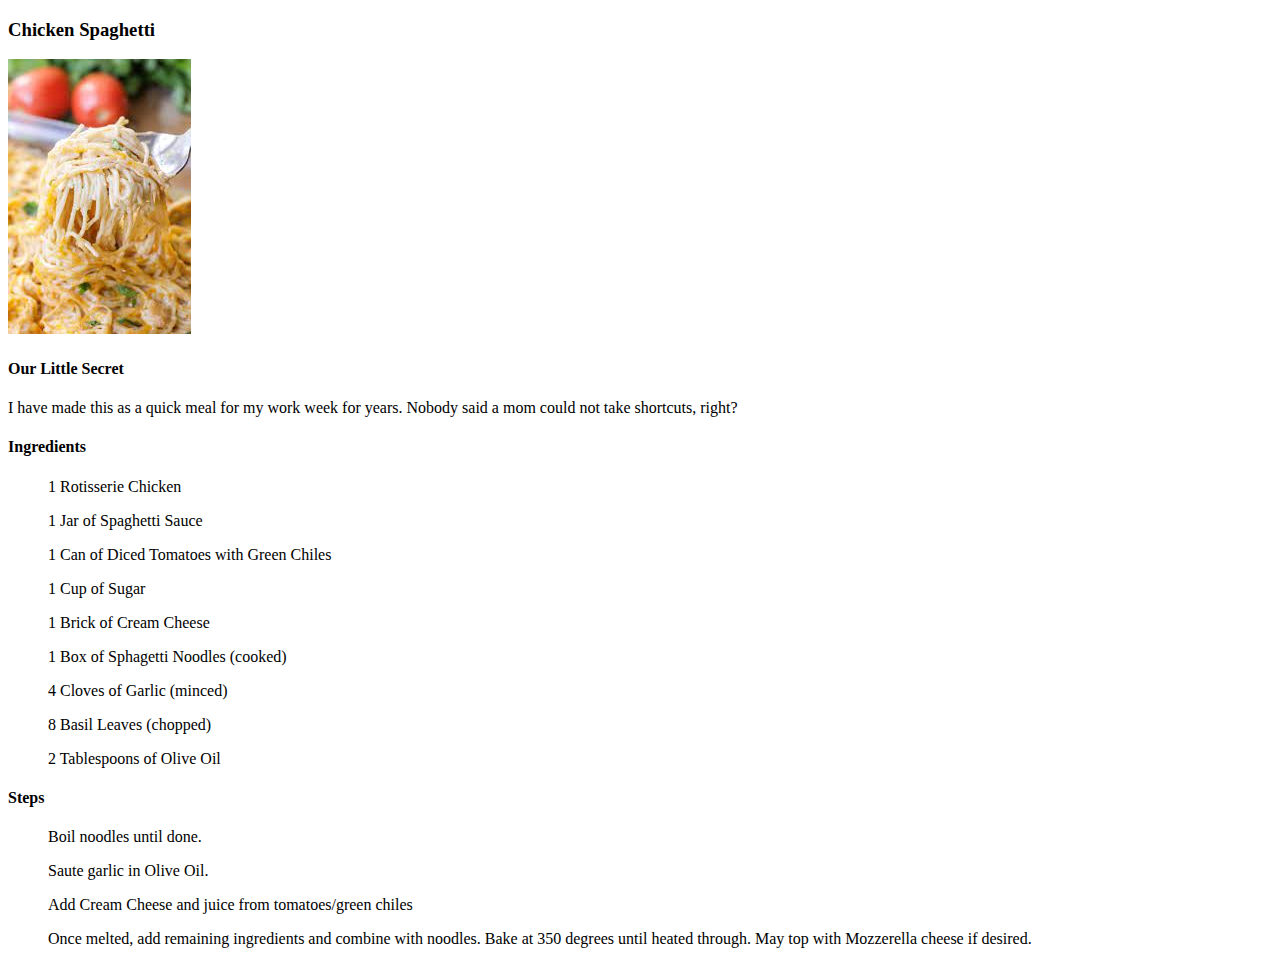
==== chicken-spaghetti.html @ 8ef5a60e "chicken-spaghetti.html" ====
<!DOCTYPE html>
<html lang="en">
<head>
    <meta charset="UTF-8">
    <meta http-equiv="X-UA-Compatible" content="IE=edge">
    <meta name="viewport" content="width=device-width, initial-scale=1.0">
    <title>Document</title>
</head>
<body>
    <h3>Chicken Spaghetti</h3>
    <img src="images/chickenspaghetti.jpeg">
    <h4>Our Little Secret</h4>
    <p>I have made this as a quick meal for my work week for years. 
        Nobody said a mom could not take shortcuts, right?</p>
    <h4>Ingredients</h4>
    <ul>1 Rotisserie Chicken</ul>
    <ul>1 Jar of Spaghetti Sauce</ul>
    <ul>1 Can of Diced Tomatoes with Green Chiles</ul>
    <ul>1 Cup of Sugar</ul>
    <ul>1 Brick of Cream Cheese</ul>
    <ul>1 Box of Sphagetti Noodles (cooked)</ul>
    <ul>4 Cloves of Garlic (minced)</ul>
    <ul>8 Basil Leaves (chopped)</ul>
    <ul>2 Tablespoons of Olive Oil </ul>
    <h4>Steps</h4>        
    <ol>Boil noodles until done.</ol>
    <ol>Saute garlic in Olive Oil.</ol>
    <ol>Add Cream Cheese and juice from tomatoes/green chiles</ol>
    <ol>Once melted, add remaining ingredients and combine with noodles.
        Bake at 350 degrees until heated through.  May top with Mozzerella 
        cheese if desired.</ol>
</body>
</html>
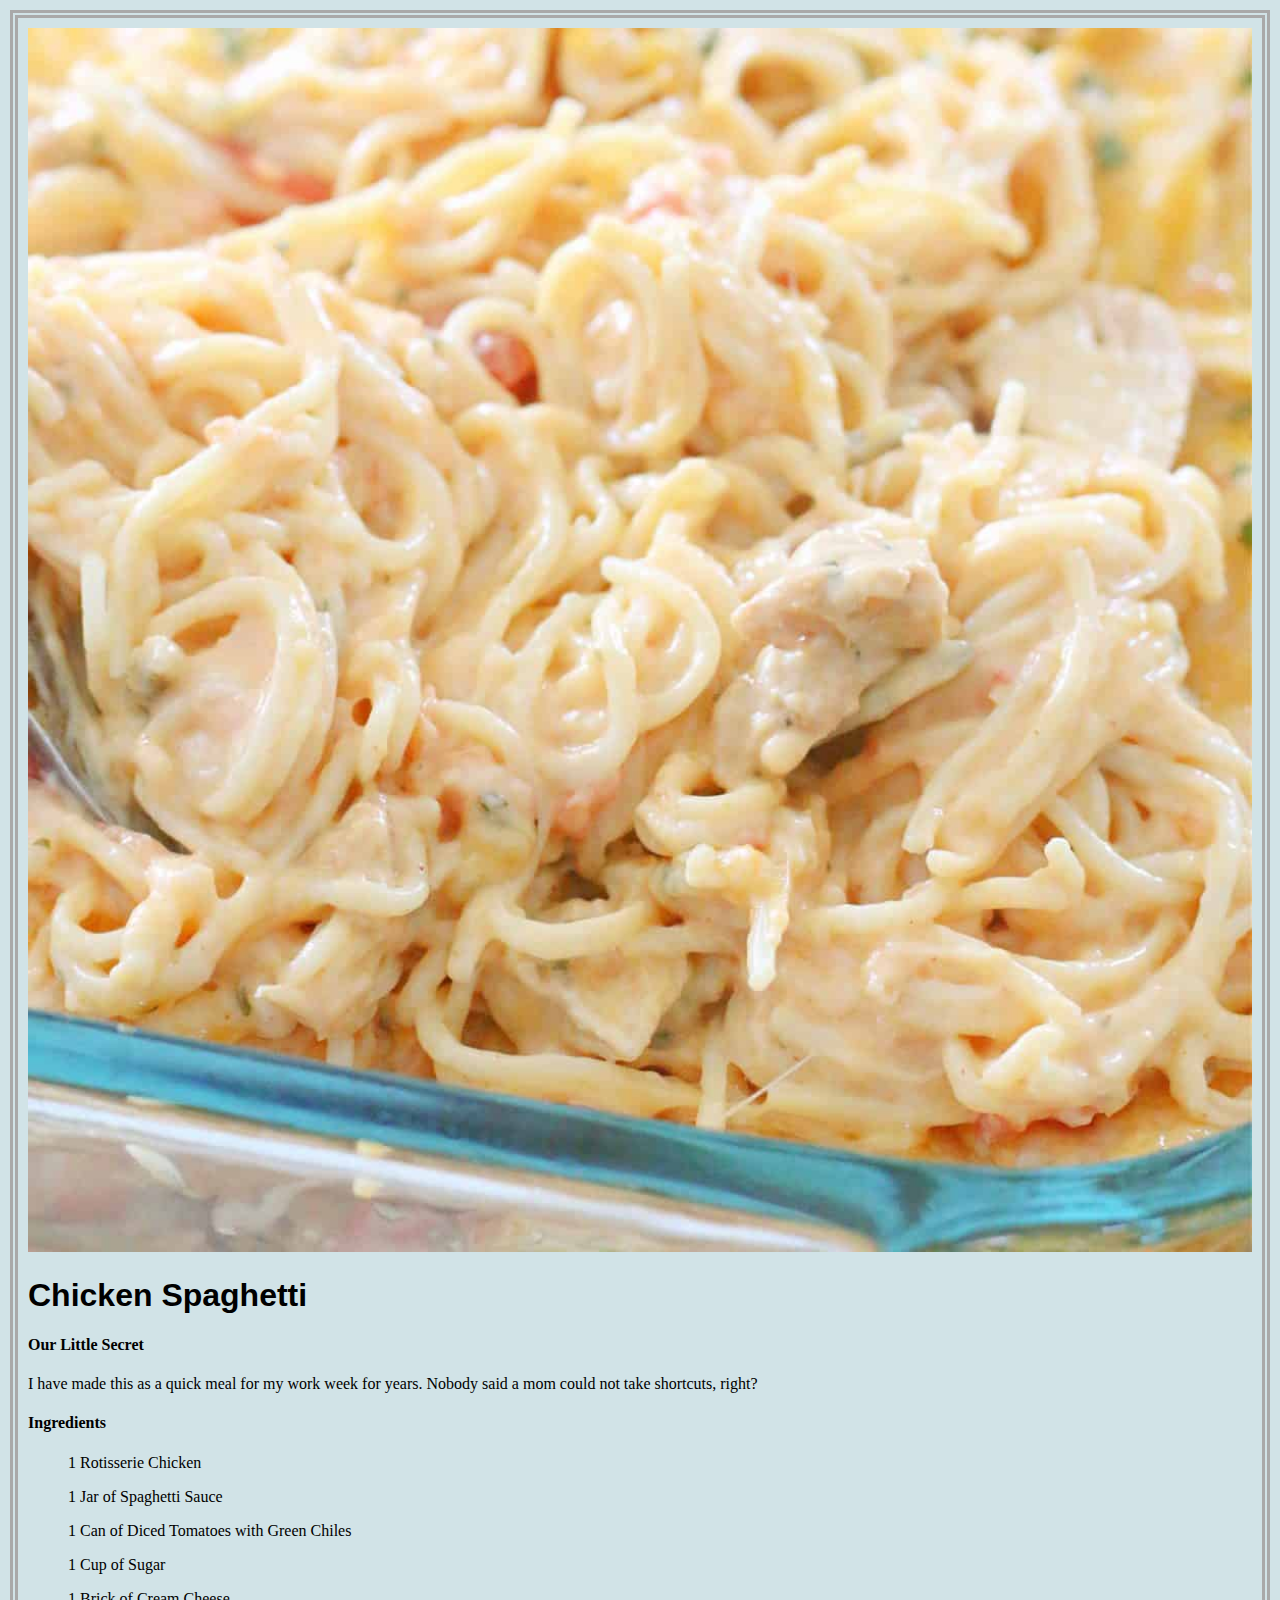
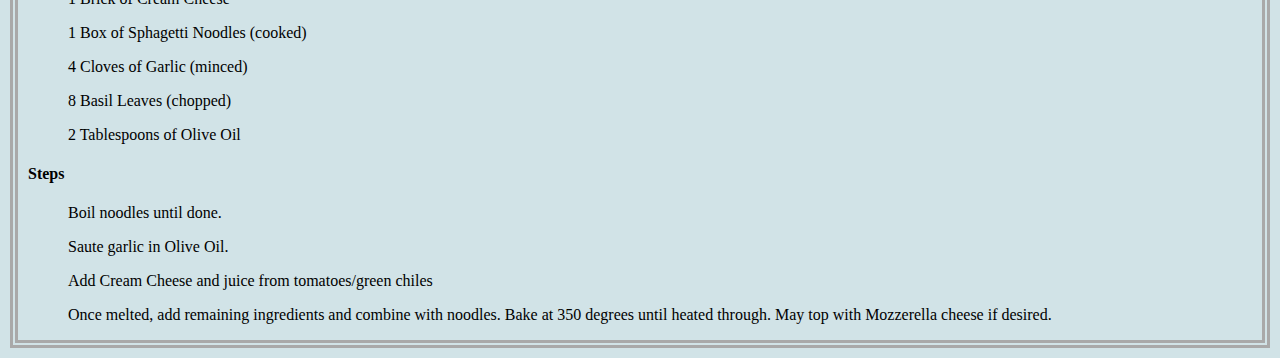
==== commit 4982836d: "chickenspaghetti.html" ====
--- a/chicken-spaghetti.html
+++ b/chicken-spaghetti.html
@@ -5,10 +5,14 @@
     <meta http-equiv="X-UA-Compatible" content="IE=edge">
     <meta name="viewport" content="width=device-width, initial-scale=1.0">
     <title>Document</title>
+    <link rel="stylesheet" href="styles.css">
 </head>
 <body>
-    <h3>Chicken Spaghetti</h3>
-    <img src="images/chickenspaghetti.jpeg">
+    <div class="chickenbody">
+    <div class="chickenspaghettipage">
+        <img src="images/chickenspaghetti.jpeg">
+    </div>  
+    <h1>Chicken Spaghetti</h1> 
     <h4>Our Little Secret</h4>
     <p>I have made this as a quick meal for my work week for years. 
         Nobody said a mom could not take shortcuts, right?</p>
@@ -29,5 +33,6 @@
     <ol>Once melted, add remaining ingredients and combine with noodles.
         Bake at 350 degrees until heated through.  May top with Mozzerella 
         cheese if desired.</ol>
+    </div>
 </body>
 </html>--- a/styles.css
+++ b/styles.css
@@ -0,0 +1,76 @@
+body {
+    background-color: rgb(209, 227, 231);
+    border-style: double;
+    border-width: 8px;
+    border-color: darkgray;
+    margin: 10px;
+   
+}
+
+img{
+    height: auto;
+    width: 500px; 
+}
+
+img{
+    width: 100%;
+    z-index: 0;
+}
+
+h1{
+    font-family:'Lucida Sans', 'Lucida Sans Regular', 'Lucida Grande', 'Lucida Sans Unicode', Geneva, Verdana, sans-serif
+}
+.btn {
+    background-color: rgb(47, 125, 194);
+    border: 1px solid black;
+    color: white;
+    padding: 4px 12px;
+    text-align: center;
+    text-decoration: none;
+    display: block;
+    font-size: 16px;
+    border-radius: 22px;
+    cursor: pointer;
+}
+
+    a:link, a:visited, a:hover, a:active {
+        color: white;
+
+    }
+
+.magnoliacakepage {
+    max-width: 100%;
+    height: auto;
+
+}
+.magnoliabody {
+    background-color: rgb(209, 227, 231);
+    border-style: single;
+    border-width: 8px;
+    border-color: darkgray;
+    margin: 10px;
+}
+.chikenspaghettipage {
+    max-width: 100%;
+    height: auto;
+}
+.chickenbody {
+    background-color: rgb(209, 227, 231);
+    border-style: single;
+    border-width: 8px;
+    border-color: darkgray;
+    margin: 10px;
+}
+.shrimpdippage {
+    max-width: 100%;
+    height: auto;
+
+}
+.shrimpdipbody{
+    background-color: rgb(209, 227, 231);
+    border-style: single;
+    border-width: 8px;
+    border-color: darkgray;
+    margin: 10px;
+}
+   